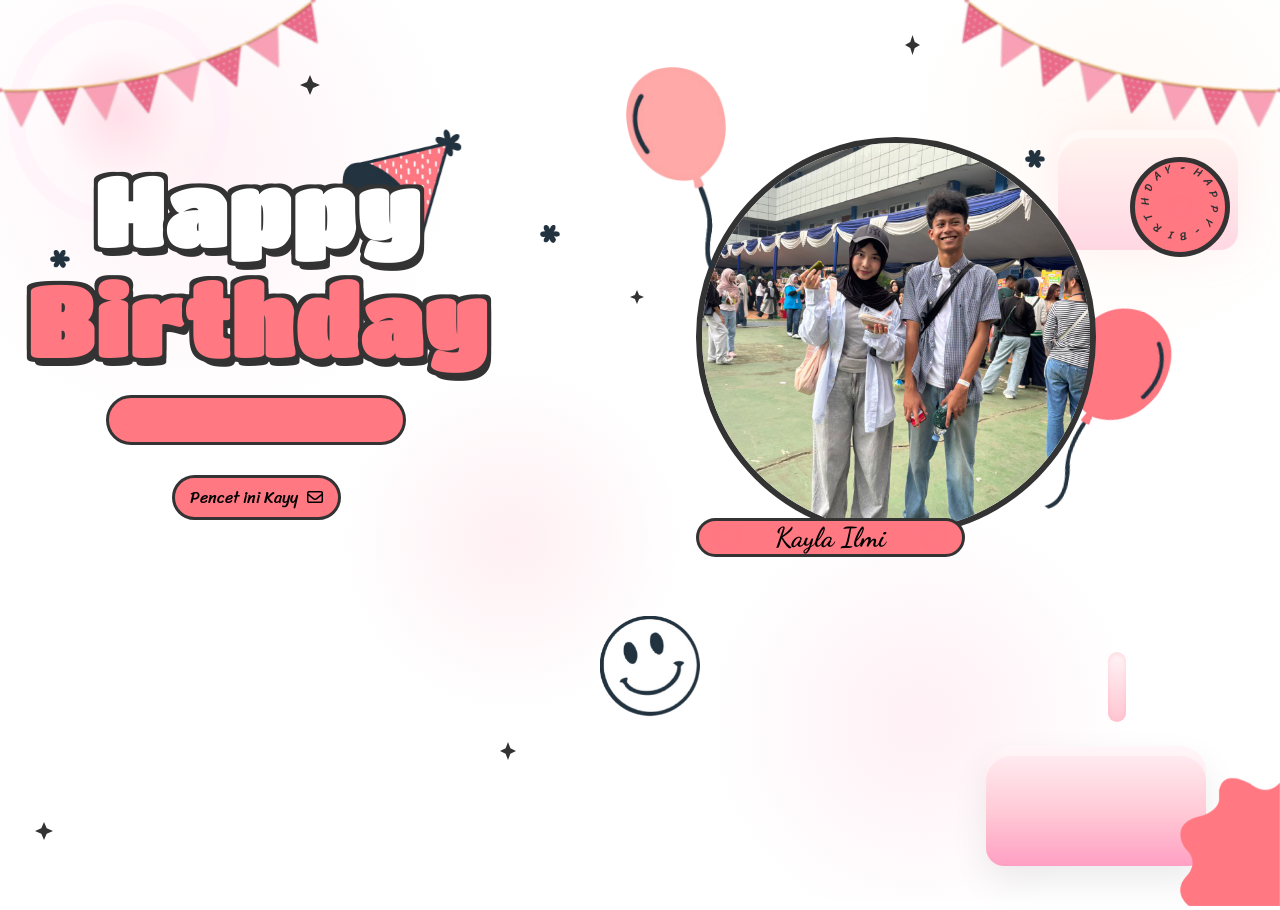
==== index.html @ f827a7b8 "Add files via upload" ====
<!DOCTYPE html>
<html lang="en">

<head>
    <meta charset="UTF-8">
    <meta name="viewport" content="width=device-width, initial-scale=1.0">
    <meta name="title" content="Ulang Tahun Kayla | Aoudumber Bade">
    <meta name="github" content="https://github.com/Aoudumber-Bade">
    <title>Ulang Tahun Kayla</title>
    <link rel="stylesheet" href="style.css">
    <link rel="stylesheet" href="https://cdnjs.cloudflare.com/ajax/libs/font-awesome/6.5.1/css/all.min.css"
        integrity="sha512-DTOQO9RWCH3ppGqcWaEA1BIZOC6xxalwEsw9c2QQeAIftl+Vegovlnee1c9QX4TctnWMn13TZye+giMm8e2LwA=="
        crossorigin="anonymous" referrerpolicy="no-referrer" />
    <link
        href="https://fonts.googleapis.com/css2?family=Dancing+Script:wght@500;700&family=Poppins:wght@400;600&display=swap"
        rel="stylesheet">
    <script src="https://code.jquery.com/jquery-3.7.1.min.js"
        integrity="sha256-/JqT3SQfawRcv/BIHPThkBvs0OEvtFFmqPF/lYI/Cxo=" crossorigin="anonymous"></script>
</head>

<body>
    <div id="wrapper">
        <div class="flag__birthday">
            <img src="./images/1.png" alt="" width="350" class="flag__left">
            <img src="./images/1.png" alt="" width="350" class="flag__right">
        </div>
        <div class="content">
            <div class="left">
                <div class="title">
                    <h1 class="happy">
                        <span style="--t: 4s;">H</span>
                        <span style="--t: 4.2s;">a</span>
                        <span style="--t: 4.4s;">p</span>
                        <span style="--t: 4.6s;">p</span>
                        <span style="--t: 4.8s;">y</span>
                    </h1>
                    <h1 class="birthday">
                        <span style="--t: 5s;">B</span>
                        <span style="--t: 5.2s;">i</span>
                        <span style="--t: 5.4s;">r</span>
                        <span style="--t: 5.6s;">t</span>
                        <span style="--t: 5.8s;">h</span>
                        <span style="--t: 6s;">d</span>
                        <span style="--t: 6.2s;">a</span>
                        <span style="--t: 6.4s;">y</span>
                    </h1>
                    <div class="hat">
                        <img src="./images/hat.png" alt="" width="130">
                    </div>
                </div>
                <div class="date__of__birth">
                    <span></span>
                </div>
                <div class="btn">
                    <button id="btn__letter">
                        <div class="mail">
                            Pencet ini Kayy
                            <i class="fa-regular fa-envelope"></i>
                        </div>
                    </button>

                </div>
            </div>
            <div class="right">
                <div class="box__account">
                    <div class="image">
                        <img src="./images/2026_05_04_00_19_51_IMG_0606.png" alt="">
                    </div>
                    <div class="name">
                        <i class="fa-solid fa-heart"></i>
                        <span>Kayla Ilmi</span>
                        <i class="fa-solid fa-heart"></i>
                    </div>
                    <div class="balloon_one">
                        <img width="100px" src="./images/balloon1.png" alt="">
                    </div>
                    <div class="balloon_two">
                        <img width="100px" src="./images/balloon2.png" alt="">
                    </div>
                </div>
                <div class="cricle">
                    <div class="text__cricle">
                        <span style="--i: 1;">h</span>
                        <span style="--i: 2;">a</span>
                        <span style="--i: 3;">p</span>
                        <span style="--i: 4;">p</span>
                        <span style="--i: 5;">y</span>
                        <span style="--i: 6;">-</span>
                        <span style="--i: 7;">b</span>
                        <span style="--i: 8;">i</span>
                        <span style="--i: 9;">r</span>
                        <span style="--i: 10;">t</span>
                        <span style="--i: 11;">h</span>
                        <span style="--i: 12;">d</span>
                        <span style="--i: 13;">a</span>
                        <span style="--i: 14;">y</span>
                        <span style="--i: 15;">-</span>
                    </div>
                    <i class="fa-solid fa-heart"></i>
                </div>
            </div>
        </div>
        <div class="decorate_star star1" style="--t: 15s;"></div>
        <div class="decorate_star star2" style="--t: 15.2s;"></div>
        <div class="decorate_star star3" style="--t: 15.4s;"></div>
        <div class="decorate_star star4" style="--t: 15.6s;"></div>
        <div class="decorate_star star5" style="--t: 15.8s;"></div>
        <div class="decorate_flower--one" style="--t: 15s;">
            <img width="20" src="./images/decorate_flower.png" alt="">
        </div>
        <div class="decorate_flower--two" style="--t: 15.3s;">
            <img width="20" src="./images/decorate_flower.png" alt="">
        </div>
        <div class="decorate_flower--three" style="--t: 15.6s;">
            <img width="20" src="./images/decorate_flower.png" alt="">
        </div>
        <div class="decorate_bottom">
            <img src="./images/decorate.png" alt="" width="100">
        </div>
        <div class="smiley__icon">
            <img src="./images/smiley_icon.png" alt="" width="100">
        </div>

        <div class="boxMail">
            <i class="fa-solid fa-xmark"></i>
            <div class="boxMail-container">
                <div class="card1">
                    <div class="userImg">
                        <img src="images/2026_05_04_00_19_51_IMG_0606.png" alt="">
                    </div>
                    <h4 class="username">To: Kayla 💖<span class="underline"></span></h4>

                    <h3>Ulang Tahun Kayla</h3>
                    <div class="imageCute">
                        <img src="cute1.png" alt="">
                    </div>
                </div>
                <div class="card2">
                    <div class="card2-content">
                        <h3>To You!</h3>
                        <h2>Happy birthday mpruy
                        </h2>

                        <div class="imageCute2">
                            <img src="cute2.png" alt="">
                        </div>
                    </div>
                </div>
            </div>
        </div>
    </div>

</body>
<script>
    let datetxt = "4 September";
    let datatxtletter = "My love. You are a very special girl. I always silently thank you for coming into my life. Today, I wish you all the best, lots of health, and lots of joy. I always hope we will celebrate many more birthdays like this together. Happy birthday to you.💕";
    let titleLetter = "To you";
    let charArrDate = datetxt.split('');
    let charArrDateLetter = datatxtletter.split('');
    let charArrTitle = titleLetter.split('');
    let currentIndex = 0;
    let currentIndexLetter = 0;
    let currentIndexTitle = 0;
    let date__of__birth = document.querySelector(".date__of__birth span");
    let text__letter = document.querySelector(".text__letter p");

    function playHappyBirthday() {
        const AudioContext = window.AudioContext || window.webkitAudioContext;
        if (!AudioContext) return;
        const ctx = new AudioContext();
        const notes = [
            {freq: 392, duration: 0.25},
            {freq: 392, duration: 0.25},
            {freq: 440, duration: 0.5},
            {freq: 392, duration: 0.5},
            {freq: 523, duration: 0.5},
            {freq: 494, duration: 1},
            {freq: 392, duration: 0.25},
            {freq: 392, duration: 0.25},
            {freq: 440, duration: 0.5},
            {freq: 392, duration: 0.5},
            {freq: 587, duration: 0.5},
            {freq: 523, duration: 1},
            {freq: 392, duration: 0.25},
            {freq: 392, duration: 0.25},
            {freq: 784, duration: 0.5},
            {freq: 659, duration: 0.5},
            {freq: 523, duration: 0.5},
            {freq: 494, duration: 0.5},
            {freq: 440, duration: 1},
            {freq: 698, duration: 0.25},
            {freq: 698, duration: 0.25},
            {freq: 659, duration: 0.5},
            {freq: 523, duration: 0.5},
            {freq: 587, duration: 0.5},
            {freq: 523, duration: 1}
        ];
        let startTime = ctx.currentTime + 0.1;
        let time = 0;
        notes.forEach(({freq, duration}) => {
            const osc = ctx.createOscillator();
            const gain = ctx.createGain();
            osc.frequency.value = freq;
            osc.type = 'triangle';
            gain.gain.setValueAtTime(0.0001, startTime + time);
            gain.gain.exponentialRampToValueAtTime(0.25, startTime + time + 0.02);
            gain.gain.exponentialRampToValueAtTime(0.0001, startTime + time + duration - 0.03);
            osc.connect(gain).connect(ctx.destination);
            osc.start(startTime + time);
            osc.stop(startTime + time + duration);
            time += duration;
        });
    }
    setTimeout(function () {
        timeDatetxt = setInterval(function () {
            if (currentIndex < charArrDate.length) {
                date__of__birth.textContent += charArrDate[currentIndex];
                currentIndex++;
            }
            else {
                let i = document.createElement("i");
                i.className = "fa-solid fa-star"
                document.querySelector(".date__of__birth").prepend(i)
                document.querySelector(".date__of__birth").appendChild(i.cloneNode(true))
                clearInterval(timeDatetxt)
            }
        }, 80)
    }, 6000)

    var intervalContent;
    var intervalTitle;
    $("#btn__letter").on("click", function () {
        $(".box__letter").slideDown()
        setTimeout(function () {
            $(".letter__border").slideDown();
        }, 1000)
        setTimeout(function () {
            intervalTitle = setInterval(function () {
                if (currentIndexTitle < charArrTitle.length) {
                    document.querySelector(".title__letter").textContent += charArrTitle[currentIndexTitle];
                    let i = document.createElement("i");
                    i.className = "fa-solid fa-heart"
                    document.querySelector(".title__letter").appendChild(i)
                    currentIndexTitle++;
                }
                else {
                    clearInterval(intervalTitle)
                }
            }, 70)
        }, 800)
        setTimeout(function () {
            document.querySelector("#heart__letter").classList.add("animationOp");
            document.querySelector(".love__img").classList.add("animationOp");
            document.querySelector("#mewmew").classList.add("animationOp");
        }, 2800)
        setTimeout(function () {
            document.querySelectorAll(".heart").forEach((item) => {
                item.classList.add("animation")
            })
        }, 1800)
        setTimeout(function () {
            playHappyBirthday();
            intervalContent = setInterval(function () {
                if (currentIndexLetter < charArrDateLetter.length) {
                    text__letter.textContent += charArrDateLetter[currentIndexLetter];
                    currentIndexLetter++;
                }
                else {
                    clearInterval(intervalContent)
                }
            }, 30)
        }, 3000)
    })
    $(".close").on("click", function () {
        clearInterval(intervalContent)
        document.querySelector(".title__letter").textContent = "";
        text__letter.textContent = "";
        currentIndexLetter = 0
        currentIndexTitle = 0
        document.querySelector("#heart__letter").classList.remove("animationOp");
        document.querySelector(".love__img").classList.remove("animationOp");
        document.querySelector("#mewmew").classList.remove("animationOp");
        document.querySelectorAll(".heart").forEach((item) => {
            item.classList.remove("animation")
        })
        $(".box__letter").slideUp();
        $(".letter__border").slideUp();
    })



    let mailBox = document.querySelector('.mail')
    let boxmail = document.querySelector('.boxMail')
    var close = document.querySelector('.fa-xmark')
    mailBox.onclick = function () {
        mailBox.classList.toggle('active')
        boxmail.classList.add('active')
    }

    close.addEventListener('click', function () {
        boxmail.classList.remove('active')
    })
</script>

</html>
---- style.css ----
@import url('https://fonts.googleapis.com/css2?family=Coiny&family=Titan+One&display=swap');
@import url('https://fonts.googleapis.com/css2?family=Nerko+One&family=Sriracha&display=swap');
@import url('https://fonts.googleapis.com/css2?family=Dancing+Script:wght@700&display=swap');
*{
    padding: 0;
    margin: 0;
    box-sizing: border-box;
}
:root{
    --color-pink: #feecea;
    --color-white: #fff;
    --color-black: #333;
    --color-text-pink: #FF7882;
    --color-heart: #FF7882;
    --color-bg-letter: #fff8e4;
    --color-border: #DACCBF;
}
html{
    height: 100%;
}
body {
    position: relative;
    font-size: 16px;
    margin: 0;
    padding: 0;
    min-height: 100vh;
    background: linear-gradient(180deg, #ffffff 0%, #ffe8ee 100%);
    background-image: radial-gradient(circle at 15% 18%, rgba(255, 238, 243, 0.77), transparent 20%),
                      radial-gradient(circle at 88% 15%, rgba(255, 246, 239, 0.72), transparent 16%),
                      radial-gradient(circle at 72% 80%, rgba(255, 232, 240, 0.66), transparent 18%),
                      radial-gradient(circle at 40% 60%, rgba(255, 216, 226, 0.4), transparent 18%);
    background-repeat: no-repeat;
    overflow-x: hidden;
}
body::before {
    content: '';
    position: absolute;
    top: 20px;
    left: 24px;
    width: 190px;
    height: 190px;
    background: radial-gradient(circle, rgba(255, 220, 231, 0.92), transparent 50%);
    border-radius: 50%;
    box-shadow: 0 0 0 16px rgba(255, 238, 245, 0.45);
    z-index: 0;
}
body::after {
    content: '';
    position: absolute;
    top: 130px;
    right: 42px;
    width: 180px;
    height: 120px;
    background: linear-gradient(180deg, rgba(255, 245, 240, 0.9) 0%, rgba(255, 209, 223, 0.85) 100%);
    border-radius: 28px 28px 18px 18px;
    box-shadow: inset 0 8px 0 rgba(255, 255, 255, 0.55), 0 0 40px rgba(255, 182, 198, 0.18);
    z-index: 0;
}
#wrapper{
    position: relative;
    background-color: transparent;
    min-height: 100vh;
    overflow: visible;
    z-index: 1;
}
#wrapper::before {
    content: '';
    position: absolute;
    bottom: 34px;
    right: 74px;
    width: 220px;
    height: 120px;
    background: linear-gradient(180deg, #fff0f4 0%, #ffcad6 55%, #ff9fc3 100%);
    border-radius: 26px 26px 18px 18px;
    box-shadow: inset 0 10px 0 rgba(255, 255, 255, 0.4), 0 16px 36px rgba(0, 0, 0, 0.08);
    z-index: 0;
}
#wrapper::after {
    content: '';
    position: absolute;
    bottom: 178px;
    right: 154px;
    width: 18px;
    height: 70px;
    background: linear-gradient(180deg, #fff4f7 0%, #ffc4d1 100%);
    border-radius: 12px;
    box-shadow: inset 0 2px 4px rgba(255, 120, 130, 0.2);
    z-index: 0;
}
body .confetti {
    content: '';
    position: absolute;
    top: 170px;
    left: 80px;
    width: 1px;
    height: 1px;
    box-shadow: 0 0 #fff, 20px 10px #ffb8c4, 40px -20px #ffedf0, 60px 8px #ffd4dc, 80px -12px #ffe9f1, 100px 20px #ffb7c6, 120px -18px #ffe2eb;
    z-index: 0;
}
.flag__birthday{
    display: flex;
    justify-content: space-between;
    transform: translateY(-200px);
    animation: translateYFlag 1s 1s forwards;
}
@keyframes translateYFlag{
    to{
        transform: translateY(-10px);
    }
}
.flag__birthday .flag__left{
    transform: rotate(-10deg) translate(-20px,30px);
}
.flag__birthday .flag__right{
    transform: rotate(10deg) translate(20px,30px) scaleX(-1);
}
.content{
    width: 100%;
    position: relative;
    display: flex;
    padding-top: 3rem;
}
.content .left, .content .right{
    position: relative;
    display: flex;
    flex-direction: column;
    justify-content: center;
    align-items: center;
}
.content .left{
    width: 40%;
}
.content .right{
    width: 60%;
}
.left .btn{
    transform: scale(0);
    animation: scaleCricle 1.2s 8s forwards ease-in-out;
}
#btn__letter{
    position: relative;
    margin-top: 30px;
    background-color: var(--color-text-pink);
    outline: none;
    padding: 5px 15px;
    font-size: 1rem;
    border-radius: 50px;
    border: 3px solid var(--color-black);
    font-family: "Sriracha", cursive;
    display: flex;
    align-items: center;
    justify-content: center;
    cursor: pointer;
    z-index: 2;
    transform: scale(1);
    transition: all .5s ease-in-out;
}
#btn__letter:active{
    transform: scale(0.7);
}
#btn__letter i{
    margin-left: 5px;
}
#btn__letter:hover{
    border-color: var(--color-heart);
    background-color: var(--color-heart);
    color: #fff;
    box-shadow: rgba(0, 0, 0, 0.24) 0px 3px 8px;
}

#btn__letter:hover i{
    animation: rotateHeart 1s infinite linear;
}
@keyframes rotateHeart{
    0%,50%, 100%{
        transform: rotate(0deg);
    }
    25%{
        transform: rotate(12deg);
    }
    75%{
        transform: rotate(-12deg);
    }
}
.title{
    position: relative;
    width: 100%;
    display: flex;
    justify-content: center;
    font-family: "Titan One", sans-serif;
    font-size: 3rem;
    flex-direction: column;
    perspective: 1000px;
}
.title .happy, .title .birthday{
    position: relative;
    text-shadow: 4px 4px var(--color-black), 
                -4px 4px var(--color-black), 
                4px -4px var(--color-black), 
                -4px -4px var(--color-black), 
                4px 8px 0 var(--color-black);
    font-weight: bold;
    display: flex;
    justify-content: center;
}
.title .happy{
    color: var(--color-white);
}
.title .happy span, .title .birthday span{
    transform: translateY(50px);
    opacity: 0;
    visibility: hidden;
    animation: txtTranslateY .5s var(--t) forwards;
}
@keyframes txtTranslateY{
    100%{
        transform: translateY(0);
        opacity: 1;
        visibility: visible;
    }
}
.title .birthday{
    color: var(--color-text-pink);
}

.title .hat{
    position: absolute;
    right: 45px;
    top: -350px;
    transform: rotate(-40deg);
    z-index: -1;
    animation: topHat 2s 4s forwards ease;
}
@keyframes topHat{
    20%, 30%{
        top: -30px;
        transform-origin: left;
        transform: rotate(-40deg);
    }
    35%, 100%{
        top: -30px;
        transform: rotate(0deg);
    }
}
.date__of__birth, .name{
    display: flex;
    justify-content:space-around;
    align-items: center;
    background-color: var(--color-text-pink);
    border-radius: 50px;
    margin-top: 20px;
    font-family: "Sriracha", cursive;
    
}
.date__of__birth{
    border: 3px solid var(--color-black);
    position: relative;
    transform: translateY(-100px);
    z-index: -1;
    opacity: 0;
    visibility: hidden;
    width: 0px;
    animation: dateOfBirth 2.5s 4.5s forwards;
}
@keyframes dateOfBirth{
    20%,40%{
        width: 0px;
        height: 0;
        transform: translateY(0px);
        opacity: 1;
        visibility: visible;
    }
    45%{
        transform: translateY(0px);
        opacity: 1;
        visibility: visible;
        width: 300px;
        height: 0px;
    }
    50%,100%{
        transform: translateY(0px);
        opacity: 1;
        visibility: visible;
        width: 300px;
        height: 50px;
    }
}
.name{
    position: absolute;
    padding: 0px 20px;
    bottom: -20px;
    border: 3px solid var(--color-black);
    font-family: 'Dancing Script', cursive;
}
.date__of__birth span, .name span{
    font-weight: bold;
    margin: 0px 40px;
}
.date__of__birth span{
    font-size: 1.2rem;
}
.name span{
    font-size: 1.7rem;
}
.right .box__account{
    position: relative;
    transform: translateY(700px);
    animation: topBoxImage 3s 4s forwards ease-in;
}
@keyframes topBoxImage{
    to{
        transform: translateY(0);
    }
}
.content .right .image{
    position: relative;
    width: 400px;
    height: 400px;
    border-radius: 50%;
    overflow: hidden;
    display: flex;
    align-items: center;
    border: 6px solid var(--color-black);
}
.content .right .image img{
    width: 100%;
    object-fit: cover;

}
.cricle{
    position: absolute;
    top: 20px;
    right: 50px;
    display: flex;
    justify-content: center;
    align-items: center;
    transform: scale(0);
    animation: scaleCricle 1.5s 7.5s forwards ease-in-out;
}
@keyframes scaleCricle {
    0%{
        transform: scale(0);
    }
    10%{
        transform: scale(1.3);
    }
    20%{
        transform: scale(0.7);
    }
    30%,100%{
        transform: scale(1);
    }

}
.text__cricle{
    width: 100px;
    height: 100px;
    background-color: var(--color-text-pink);
    border-radius: 50%;
    border: 5px solid var(--color-black);
    display: flex;
    justify-content: center;
    align-items: center;
    animation: rotateCricle 2.5s linear infinite;
}
@keyframes rotateCricle{
    to{
        transform: rotate(360deg);
    }
}
.text__cricle span{
    top: 0%;
    left: 50%;
    position: absolute;
    color: var(--color-black);
    transform: rotate(calc(var(--i) * 24deg));
    transform-origin: 0 45px;
    font-family: "Sriracha", cursive;
    text-transform: uppercase;
    font-size: 0.7rem;
}
.fa-heart{
    color: var(--color-heart);
    filter: drop-shadow(0 0 3px var(--color-heart));
    animation: scaleHeart 1s infinite linear;
}
.cricle .fa-heart{
    position: absolute;
    transform: scale(0.85);
}
@keyframes scaleHeart{
    50%{
        transform: scale(1.2);
    }
}
.right .balloon_one{
    position: absolute;
    top: -70px;
    left: -70px;
    animation: balloon1 1s infinite linear;
}
@keyframes balloon1{
    0%, 50%,100%{
        transform-origin: bottom right;
        transform: rotate(0deg);
    }
    25%{
        transform-origin: bottom right;
        transform: rotate(3deg);
    }
    75%{
        transform-origin: bottom right;
        transform: rotate(-3deg);
    }
}
.right .balloon_two{
    position: absolute;
    top: 170px;
    right: -65px;
    z-index: -1;
    transform: rotate(10deg);
    animation: balloon2 1s infinite linear;
}
@keyframes balloon2 {
    0%,50%,100%{
        transform-origin: bottom left;
        transform: rotate(10deg);
    }
    25%{
        transform-origin: bottom left;
        transform: rotate(7deg);
    }
    75%{
        transform-origin: bottom left;
        transform: rotate(13deg);
    }
}

.decorate_star{
    position: absolute;
    transform: scale(0);
    background-color: var(--color-black);
    clip-path: polygon(0 50%, 35% 35%, 50% 0, 65% 35%, 100% 50%, 65% 65%, 50% 100%, 35% 65%);
    animation: scaleCricle 1.5s var(--t) forwards, 
            scaleStar 1s 8s infinite ease-in-out;
}
.decorate_star.star1{
    width: 20px;
    height: 20px;
    top: 75px;
    left: 300px;
}
.decorate_star.star2{
    width: 15px;
    height: 20px;
    top: 35px;
    right: 360px;
}
.decorate_star.star3{
    width: 14px;
    height: 14px;
    top: 290px;
    left: 630px;
}
.decorate_star.star4{
    width: 18px;
    height: 18px;
    bottom: 60px;
    left: 35px;
}
.decorate_star.star5{
    width: 16px;
    height: 18px;
    bottom: 140px;
    left: 500px;
}
@keyframes scaleStar {
    25%{
        transform: scale(0.8);
    }
    50%{
        transform: scale(1.1);
    }
}
.decorate_bottom{
    position: absolute;
    right: 0;
    bottom: -10px;
}
.decorate_flower--one{
    position: absolute;
    top: 250px;
    left: 50px;
    transform: scale(0);
    animation: scaleCricle 3s var(--t) forwards ease-in-out;
}
.decorate_flower--two{
    position: absolute;
    top: 225px;
    left: 540px;
    transform: scale(0);
    animation: scaleCricle 3s var(--t) forwards ease-in-out;
}
.decorate_flower--three{
    position: absolute;
    top: 150px;
    right: 235px;
    transform: scale(0);
    animation: scaleCricle 3s var(--t) forwards ease-in-out;
}
.smiley__icon{
    position: absolute;
    bottom: 180px;
    left: 600px;
    transform: scale(0);
    animation: scaleCricle 3s 15s forwards ease-in-out;
}


.box__letter{
    position: fixed;
    top: 0;
    left: 0;
    background-color: rgba(0,0,0,.5);
    width: 100%;
    height: 100%;
    z-index: 10;
    display: none;
}
.box__letter .letter__border{
    position: absolute;
    width: 55vw;
    height: 450px;
    background-color: var(--color-white);
    border-radius: 27px;
    padding: 17px;
    box-shadow: rgba(0, 0, 0, 0.24) 0px 3px 8px;
    top: 50%;
    left: 50%;
    transform: translate(-50%,-50%);
    display: none;
}
.letter__border .close{
    position: absolute;
    right: -10px;
    top: -10px;
    width: 30px;
    height: 30px;
    background-color: var(--color-white);
    border-radius: 50%;
    display: flex;
    justify-content: center;
    align-items: center;
    box-shadow: rgba(99, 99, 99, 0.2) 0px 2px 8px 0px;
    cursor: pointer;
}
.letter__border .letter{
    width: 100%;
    height: 100%;
    background-color: var(--color-bg-letter);
    border-radius: 10px;
    padding-top: 15px;
}
.letter__border .letter .title__letter{
    text-align: center;
    font-family: 'Dancing Script', cursive;
    font-weight: bold;
    font-size: 2.4rem;
}
.title__letter .fa-solid{
    margin-left: 5px;
    font-size: 1.3rem;
}
.letter__border .letter .content__letter{
    position: relative;
    width: 100%;
    height: 100%;
    display: flex;
    padding-top: 1.5rem;
    padding-bottom: 70px;
}
.letter__border .letter .content__letter .left{
    position: relative;
    width: 50%;
    height: 100%;
    padding: 1.7rem;
    border-right: 3px solid var(--color-border);
}
.content__letter .left #heart__letter{
    opacity: 0;
    width: 100%;
}
#heart__letter.animationOp{
    animation: opacityHeart 1s 1s forwards;
}
@keyframes opacityHeart{
    to{
        opacity: 1;
    }
}
.content__letter .left .heart{
    position: absolute;
    opacity: 0;
}
.content__letter .left .heart.animation{
    animation: scaleHeartLetter 1s var(--t) infinite ease-in-out;
}
@keyframes scaleHeartLetter{
    0%{
        opacity: 1;
        transform: scale(0);
    }
    10%{
        opacity: 1;
        transform: scale(1.3);
    }
    20%{
        opacity: 1;
        transform: scale(0.7);
    }
    30%,100%{
        opacity: 1;
        transform: scale(1);
    }
    
}
.content__letter .left .heart_1{
    top: 90px;
    left: 30px;
}
.content__letter .left .heart_2{
    top: 20px;
    right: 70px;
}
.content__letter .left .heart_3{
    bottom: 50px;
    left: 145px;
}
.content__letter .left .heart_4{
    top: 140px;
    right: 35px;
}
.content__letter .right{
    position: relative;
    width: 50%;
}
.content__letter .right .love__img{
    opacity: 0;
    position: absolute;
    right: 20px;
    top: -100px;
}
.love__img.animationOp{
    animation: opacityHeart 1s 1s forwards;
}
.content__letter .right .text__letter{
    margin-top: 60px;
    padding: 20px 15px 10px 15px;
    font-family: 'Dancing Script', cursive;
    font-size: 1.3rem;
}
.content__letter .right #mewmew{
    position: absolute;
    bottom: 0;
    right: 0;
    opacity: 0;
}
#mewmew.animationOp{
    animation: opacityHeart 1s 1s forwards;
}


#copy {
    position: fixed;
    bottom: 12px;
    left: 50%;
    transform: translateX(-50%);
    font-size: 1rem;
}

#copy a {
    text-decoration: none;
    color: #191919d7;
}

#copy p {
    color: #4275ff;
    text-align: center;
    font-weight: 700;
    cursor: pointer;
}



@media screen and (max-width: 658px)   {

    .flag__birthday .flag__left {
        transform: rotate(-10deg) translate(-119px,3px);
    }

    .flag__birthday .flag__right {
        transform: rotate(10deg) translate(-106px,39px) scaleX(-1);
    }

    .content {
        width: 100%;
        position: relative;
        display: flex;
        flex-direction: column;
        justify-content: center;
        gap: 25px;
        align-items: center;
        padding-top: 2rem;
    }

    .title {
        position: relative;
        width: 100%;
        display: flex;
        justify-content: center;
        font-family: "Titan One", sans-serif;
        font-size: 1.5rem;
        letter-spacing: 8px;
        flex-direction: column;
        perspective: 1000px;
    }

    #btn__letter {
        position: relative;
        margin-top: 17px;
        width: 209px;
        background-color: var(--color-text-pink);
        outline: none;
        padding: 6px 4px;
        font-size: 1rem;
        border-radius: 50px;
        border: 3px solid var(--color-black);
        font-family: "Sriracha", cursive;
        display: flex;
        align-items: center;
        justify-content: center;
        cursor: pointer;
        z-index: 2;
        /* transform: scale(1); */
        transition: all .5s ease-in-out;
    }

    .cricle {
        position: absolute;
        top: 10px;
        right: -54px;
        display: flex;
        justify-content: center;
        align-items: center;
        transform: scale(0);
        animation: scaleCricle 3s 15s forwards ease-in-out;
    }

    .title .hat {
        position: absolute;
        right: -98px;
        top: -51px !important;
        transform: rotate(-40deg);
        z-index: -1;
        animation: topHat 4s 7s forwards ease;
    }

    .box__letter .letter__border {
        position: absolute;
        width: 90vw;
        height: 315px;
        background-color: var(--color-white);
        border-radius: 27px;
        padding: 17px;
        box-shadow: rgba(0, 0, 0, 0.24) 0px 3px 8px;
        top: 50%;
        left: 50%;
        transform: translate(-50%,-50%);
        display: none;
    }

    .letter__border .letter {
        width: 100%;
        height: 100%;
        background-color: var(--color-bg-letter);
        border-radius: 10px;
        padding-top: 15px;
    }

    .letter__border .letter .title__letter {
        text-align: center;
        font-family: 'Dancing Script', cursive;
        font-weight: bold;
        font-size: 1.4rem;
    }

    .letter__border .letter .content__letter {
        position: relative;
        width: 100%;
        height: 100%;
        display: flex;
        padding-top: .7rem;
        padding-bottom: 70px;
    }

    .content__letter .right .text__letter {
        margin-top: -14px;
        padding: 20px 15px 10px 15px;
        font-family: 'Dancing Script', cursive;
        font-size: .8rem;
    }

    .content__letter .right .love__img {
        opacity: 0;
        position: absolute;
        right: 126px;
        top: 167px;
    }

    .love__img img {
 
            width: 84px;

    }

    .content .right .image {
        position: relative;
        width: 200px;
        height: 200px;
        border-radius: 50%;
        overflow: hidden;
        display: flex;
        align-items: center;
        border: 6px solid var(--color-black);
    }

    .name {
        position: absolute;
        padding: 0px 3px;
        bottom: -6px;
        border: 3px solid var(--color-black);
    }

    .name span {
        font-size: 1rem;
    }

    .right .balloon_one {
        position: absolute;
        top: 10px;
        left: -77px;
        animation: balloon1 2s infinite linear;
    }

    .right .balloon_one img{
        width: 76px !important;
    }


}







.boxMail{
    position: fixed;
    background: rgb(0, 0, 0, 0.8);
    width: 100%;
    height: 100%;
    opacity: 0;
    top: 0;
    display: flex;
    justify-content: center;
    align-items: center;
    transform: scale(0.3);
    visibility: hidden;
    transition: all 0.5s;
    z-index: 100000000;
}
.boxMail.active{
    opacity: 1;
    visibility: visible;
    transform: scale(1);
}
.boxMail .boxMail-container{
    position: absolute;
    width: 750px;
    height: 500px;
    display: flex;
    margin: 0;
    transform: scale(0.9);
    -webkit-perspective: 2000px;
    perspective: 2000px;
    transition: all 0.5s;
}
.boxMail .boxMail-container:hover{
    transform: rotate(-5deg);
    filter: drop-shadow(0 0 10px #FF7882);
}
.boxMail .boxMail-container:hover .card1{
    transform: translate(-187px, -250px) rotateY(-140deg);
}
.boxMail .boxMail-container .card1,
.boxMail .boxMail-container .card2{
    position: absolute;
    width: 100%;
    height: 100%;
    top: 50%;
    left: 50%;
    transform: translate(-50%, -50%);
    border: 1px solid black;
}
.boxMail .boxMail-container .card1 {
    position: absolute;
    width: 50%;
    height: 100%;
    background: linear-gradient(to right, #FF7882, #FF7882 63%);
    color: white;
    display: flex;
    justify-content: center;
    align-items: center;
    flex-direction: column;
}
.boxMail-container .card1{
    z-index: 1;
    -webkit-transform-style: preserve-3d;
    transform-style: preserve-3d;
    transform-origin: left;
    transition: all 1s ease-in-out;
}
.boxMail .boxMail-container .card1 .userImg{
    position: relative;
    width: 80px;
    height: 80px;
    background-color: white;
    border-radius: 50%;
    overflow: hidden;
    border: 2px solid white;
    cursor: pointer;
    margin-bottom: 20px;
}
.boxMail .boxMail-container .card1 .userImg img{
    position: absolute;
    object-fit: cover;
    width: calc(100%);
    height: calc(100%);
}
.boxMail .boxMail-container .card1 h3{
    font-family: 'Dancing Script', cursive;
    font-size: 40px;
    text-transform: uppercase;
    width: 80%;
    text-align: center;
    line-height: 1.5;
    letter-spacing: 5px;
    transform: rotate(-5deg);
    text-shadow: 0 0 5px white,
                0 0 10px white;
}
.boxMail .boxMail-container .card2{
    position: relative;
    width: 50%;
    height: 100%;
    background: linear-gradient(to right, #e0e0e0, #ffffff 30%);
    -webkit-transform-style: preserve-3d;
    transform-style: preserve-3d;
    transform-origin: left;
    transition: all 1s;
}
.boxMail .boxMail-container .card2 .card2-content {
    width: 100%;
    height: 100%;
    position: relative;
    background-color: #FF7882;
    transition: all 1s;
    overflow: hidden;
    font-family: "Inter", serif;
    color: #fff;
}
.boxMail .boxMail-container:hover .card2-content{
    transform: translate(20px, 20px);
    box-shadow: -1px -1px 5px rgb(0, 0, 0, 0.4);
}
.boxMail .boxMail-container .card2 h3{
    font-family: 'Dancing Script', cursive;
    padding: 20px 0px 10px 60px;
    opacity: 0;
    visibility: hidden;
    font-size: 25px;
    text-shadow: 0 0 8px #FF7882;
}
.boxMail .boxMail-container .card2:hover h3{
    animation: texth3 3s forwards;
    animation-delay: 2s;
    transition: 1s;
}
@keyframes texth3{
    0%{
        opacity: 1;
        visibility: visible;
        padding: 20px 0px 10px 60px;
    }
    100%{
        opacity: 1;
        visibility: visible;
        padding: 20px 0px 10px 152px; 
    }
}
.boxMail .boxMail-container .card2 h2{
    font-family: 'Dancing Script', cursive;
    padding: 0px 20px;
    text-indent: 20px;
    font-size: 22px;
    opacity: 0;
}
.boxMail .boxMail-container .card2:hover h2{
    animation: texth2 2s forwards;
    animation-delay: 4s;
    transition: 1s;
}
@keyframes texth2{
    0%{
        opacity: 0;
    }
    100%{
        opacity: 1;
    }
}
.boxMail .boxMail-container .card2 .card2-content .imageCute2{
    position: absolute;
    top: 5px;
    left: 20px;
    opacity: 0;
    transition: 1s;
}
.boxMail .boxMail-container .card2 .card2-content:hover .imageCute2{
    animation: cute3 1s linear infinite,
                cute4 3s 2s forwards;
    animation-delay: 2s;
    transition: 1s;
}
@keyframes cute3{
    0%{
        opacity: 1;
        transform: rotate(0deg);
    }
    25%{
        opacity: 1;
        transform: rotate(5deg);
    }
    50%{
        opacity: 1;
        transform: rotate(0deg);
    }
    75%{
        opacity: 1;
        transform: rotate(-5deg);
    }
    100%{
        opacity: 1;
        transform: rotate(0deg);
    }
}
@keyframes cute4{
    0%{
        left: 20px;
    }
    100%{
        left: 100px;
    }
}
.boxMail .boxMail-container .card2 .card2-content .imageCute2 img{
    width: 40px;
}
.boxMail .fa-xmark{
    position: fixed;
    top: 0;
    right: 0;
    font-size: 30px;
    padding: 10px 25px;
    cursor: pointer;
    color: white;
    z-index: 10000000000000000;
}
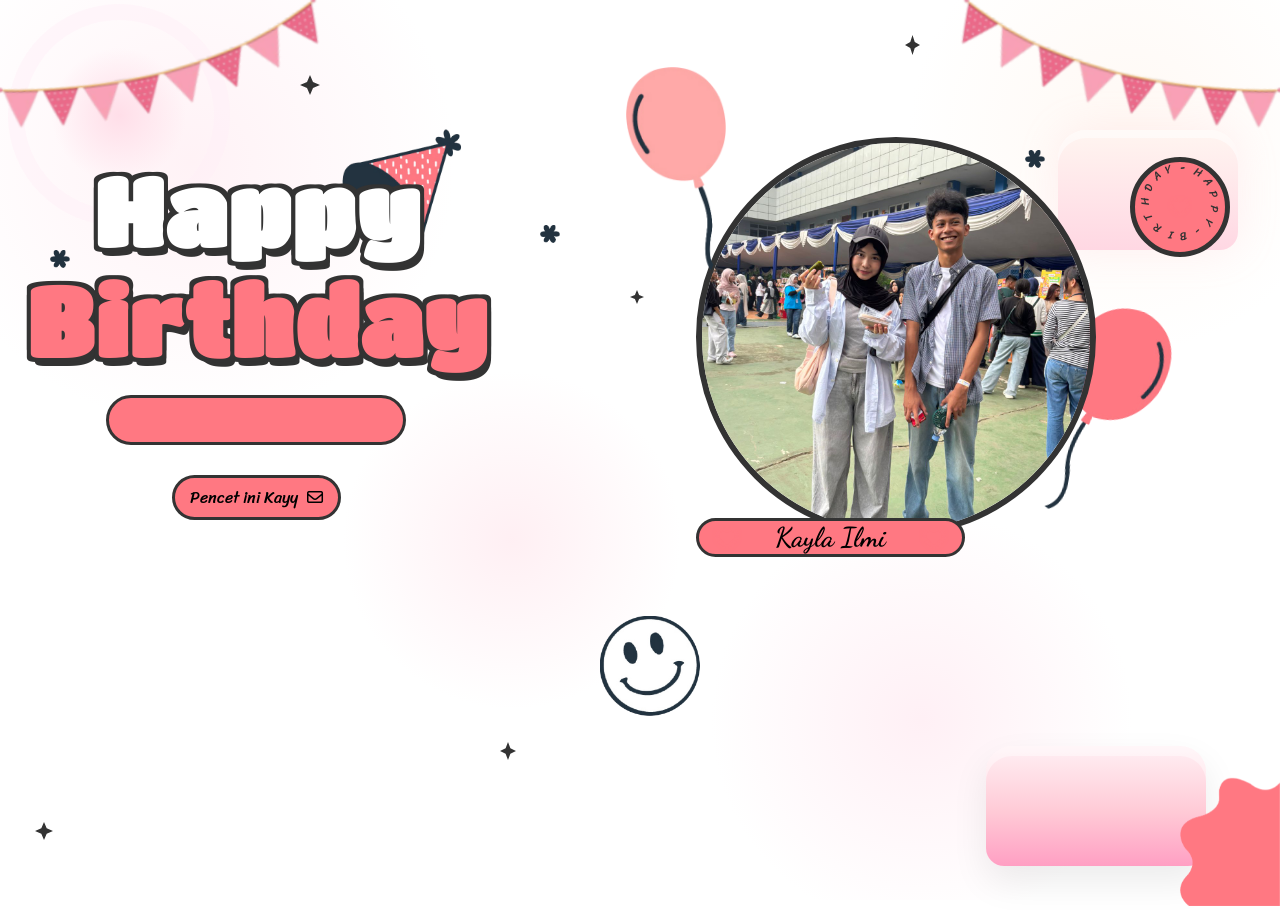
==== commit 759dcc1b: "Add files via upload" ====
--- a/index.html
+++ b/index.html
@@ -4,8 +4,8 @@
 <head>
     <meta charset="UTF-8">
     <meta name="viewport" content="width=device-width, initial-scale=1.0">
-    <meta name="title" content="Ulang Tahun Kayla | Aoudumber Bade">
-    <meta name="github" content="https://github.com/Aoudumber-Bade">
+    <meta name="title" content="Ulang Tahun Kayla">
+    <meta name="author" content="Kayla's Birthday Project">
     <title>Ulang Tahun Kayla</title>
     <link rel="stylesheet" href="style.css">
     <link rel="stylesheet" href="https://cdnjs.cloudflare.com/ajax/libs/font-awesome/6.5.1/css/all.min.css"
@@ -163,11 +163,32 @@
     let currentIndexTitle = 0;
     let date__of__birth = document.querySelector(".date__of__birth span");
     let text__letter = document.querySelector(".text__letter p");
-
-    function playHappyBirthday() {
-        const AudioContext = window.AudioContext || window.webkitAudioContext;
-        if (!AudioContext) return;
-        const ctx = new AudioContext();
+    let audioContext = null;
+    let audioUnlocked = false;
+
+    function ensureAudioContext() {
+        if (!audioContext) {
+            const AudioContextClass = window.AudioContext || window.webkitAudioContext;
+            if (!AudioContextClass) return Promise.resolve(null);
+            audioContext = new AudioContextClass();
+        }
+
+        if (audioContext.state === "suspended") {
+            return audioContext.resume().catch(() => null);
+        }
+
+        return Promise.resolve(audioContext);
+    }
+
+    function unlockAudio() {
+        if (audioUnlocked) return Promise.resolve(audioContext);
+        audioUnlocked = true;
+        return ensureAudioContext();
+    }
+
+    async function playHappyBirthday() {
+        const ctx = await unlockAudio();
+        if (!ctx) return;
         const notes = [
             {freq: 392, duration: 0.25},
             {freq: 392, duration: 0.25},
@@ -229,7 +250,9 @@
 
     var intervalContent;
     var intervalTitle;
-    $("#btn__letter").on("click", function () {
+    $("#btn__letter").on("click", function (event) {
+        event.preventDefault();
+        unlockAudio();
         $(".box__letter").slideDown()
         setTimeout(function () {
             $(".letter__border").slideDown();
@@ -292,10 +315,12 @@
     let mailBox = document.querySelector('.mail')
     let boxmail = document.querySelector('.boxMail')
     var close = document.querySelector('.fa-xmark')
-    mailBox.onclick = function () {
-        mailBox.classList.toggle('active')
-        boxmail.classList.add('active')
+    function openBoxMail(event) {
+        event.preventDefault();
+        boxmail.classList.add('active');
     }
+    mailBox.addEventListener('click', openBoxMail);
+    mailBox.addEventListener('touchend', openBoxMail);
 
     close.addEventListener('click', function () {
         boxmail.classList.remove('active')
--- a/style.css
+++ b/style.css
@@ -75,18 +75,6 @@
     box-shadow: inset 0 10px 0 rgba(255, 255, 255, 0.4), 0 16px 36px rgba(0, 0, 0, 0.08);
     z-index: 0;
 }
-#wrapper::after {
-    content: '';
-    position: absolute;
-    bottom: 178px;
-    right: 154px;
-    width: 18px;
-    height: 70px;
-    background: linear-gradient(180deg, #fff4f7 0%, #ffc4d1 100%);
-    border-radius: 12px;
-    box-shadow: inset 0 2px 4px rgba(255, 120, 130, 0.2);
-    z-index: 0;
-}
 body .confetti {
     content: '';
     position: absolute;
@@ -151,9 +139,13 @@
     align-items: center;
     justify-content: center;
     cursor: pointer;
+    touch-action: manipulation;
     z-index: 2;
     transform: scale(1);
     transition: all .5s ease-in-out;
+}
+#btn__letter .mail {
+    touch-action: manipulation;
 }
 #btn__letter:active{
     transform: scale(0.7);
@@ -692,14 +684,29 @@
 
 
 
-@media screen and (max-width: 658px)   {
-
-    .flag__birthday .flag__left {
-        transform: rotate(-10deg) translate(-119px,3px);
-    }
-
+@media screen and (max-width: 768px)   {
+
+    body {
+        background: linear-gradient(180deg, #ffffff 0%, #fff2f5 100%);
+    }
+
+    body::before,
+    body::after {
+        display: none;
+    }
+
+    .flag__birthday{
+        display: flex;
+        justify-content: center;
+        gap: 10px;
+        transform: translateY(0);
+        margin-top: 12px;
+    }
+
+    .flag__birthday .flag__left,
     .flag__birthday .flag__right {
-        transform: rotate(10deg) translate(-106px,39px) scaleX(-1);
+        transform: rotate(0deg) translate(0, 0) scale(0.7);
+        width: 120px;
     }
 
     .content {
@@ -708,9 +715,13 @@
         display: flex;
         flex-direction: column;
         justify-content: center;
-        gap: 25px;
+        gap: 18px;
         align-items: center;
-        padding-top: 2rem;
+        padding: 1.2rem 0 2.4rem;
+    }
+
+    .content .left, .content .right{
+        width: 100%;
     }
 
     .title {
@@ -719,19 +730,27 @@
         display: flex;
         justify-content: center;
         font-family: "Titan One", sans-serif;
-        font-size: 1.5rem;
-        letter-spacing: 8px;
+        font-size: 2.1rem;
+        letter-spacing: 2px;
         flex-direction: column;
         perspective: 1000px;
     }
 
+    .title .happy, .title .birthday{
+        flex-wrap: wrap;
+    }
+
+    .title .happy span, .title .birthday span{
+        font-size: 2.2rem;
+    }
+
     #btn__letter {
         position: relative;
-        margin-top: 17px;
-        width: 209px;
+        margin-top: 16px;
+        width: min(92vw, 240px);
         background-color: var(--color-text-pink);
         outline: none;
-        padding: 6px 4px;
+        padding: 14px 16px;
         font-size: 1rem;
         border-radius: 50px;
         border: 3px solid var(--color-black);
@@ -741,122 +760,274 @@
         justify-content: center;
         cursor: pointer;
         z-index: 2;
-        /* transform: scale(1); */
         transition: all .5s ease-in-out;
     }
 
-    .cricle {
-        position: absolute;
-        top: 10px;
-        right: -54px;
-        display: flex;
+    .date__of__birth{
+        width: min(86vw, 320px);
+        transform: translateY(0);
+        margin-top: 0;
+        opacity: 1;
+        visibility: visible;
+        height: 50px;
+    }
+
+    .name{
+        position: relative;
+        bottom: 0;
+        margin: 8px auto 0;
+        padding: 0px 18px;
+    }
+
+    .date__of__birth span, .name span{
+        margin: 0 24px;
+    }
+
+    .content .right .image{
+        width: 200px;
+        height: 200px;
+        border: 5px solid var(--color-black);
+    }
+
+    .content .right .image img{
+        width: 100%;
+    }
+
+    .cricle,
+    .right .balloon_one,
+    .right .balloon_two,
+    .decorate_star,
+    .decorate_flower--one,
+    .decorate_flower--two,
+    .decorate_flower--three,
+    .decorate_bottom,
+    .smiley__icon {
+        display: none;
+    }
+
+    .box__account {
+        width: min(88vw, 280px);
+        margin: 0 auto;
+    }
+
+    .right .balloon_one img,
+    .right .balloon_two img {
+        width: 60px !important;
+    }
+
+    .boxMail .boxMail-container {
+        width: 94vw;
+        height: 88vh;
+        max-height: 720px;
+        flex-direction: column;
+    }
+
+    .boxMail .boxMail-container:hover {
+        transform: none;
+        filter: none;
+    }
+
+    .boxMail .boxMail-container .card1,
+    .boxMail .boxMail-container .card2 {
+        position: static;
+        width: 100%;
+        height: auto;
+        top: auto;
+        left: auto;
+        transform: none;
+        border: none;
+    }
+
+    .boxMail .boxMail-container .card1 {
+        width: 100%;
+        background: linear-gradient(to right, #FF7882, #FF7882 63%);
+        padding: 22px 16px;
+        border-radius: 20px 20px 0 0;
+    }
+
+    .boxMail .boxMail-container .card1 .userImg {
+        width: 70px;
+        height: 70px;
+    }
+
+    .boxMail .boxMail-container .card1 h3 {
+        font-size: 30px;
+        letter-spacing: 3px;
+    }
+
+    .boxMail .boxMail-container .card2 .card2-content {
+        width: 100%;
+        height: auto;
+        padding: 18px;
+    }
+
+    .boxMail .boxMail-container .card2 h2 {
+        font-size: 17px;
+        line-height: 1.6;
+    }
+
+    .boxMail .fa-xmark {
+        top: 12px;
+        right: 12px;
+    }
+}
+
+@media screen and (max-width: 480px) and (orientation: portrait) {
+    body {
+        background: linear-gradient(180deg, #ffffff 0%, #fff0f3 100%);
+    }
+
+    body::before,
+    body::after,
+    .confetti,
+    .title .hat,
+    .cricle,
+    .right .balloon_one,
+    .right .balloon_two,
+    .decorate_star,
+    .decorate_flower--one,
+    .decorate_flower--two,
+    .decorate_flower--three,
+    .decorate_bottom,
+    .smiley__icon {
+        display: none !important;
+    }
+
+    .flag__birthday {
         justify-content: center;
+        gap: 12px;
+        margin-top: 12px;
+    }
+
+    .flag__birthday .flag__left,
+    .flag__birthday .flag__right {
+        transform: rotate(0deg) translate(0, 0) scale(0.65);
+        width: 110px;
+    }
+
+    .content {
+        width: 100%;
+        flex-direction: column;
         align-items: center;
-        transform: scale(0);
-        animation: scaleCricle 3s 15s forwards ease-in-out;
-    }
-
-    .title .hat {
-        position: absolute;
-        right: -98px;
-        top: -51px !important;
-        transform: rotate(-40deg);
-        z-index: -1;
-        animation: topHat 4s 7s forwards ease;
-    }
-
-    .box__letter .letter__border {
-        position: absolute;
-        width: 90vw;
-        height: 315px;
-        background-color: var(--color-white);
-        border-radius: 27px;
-        padding: 17px;
-        box-shadow: rgba(0, 0, 0, 0.24) 0px 3px 8px;
-        top: 50%;
-        left: 50%;
-        transform: translate(-50%,-50%);
-        display: none;
-    }
-
-    .letter__border .letter {
+        padding-top: 1rem;
+        gap: 18px;
+    }
+
+    .content .left,
+    .content .right {
+        width: 100%;
+        max-width: 100%;
+    }
+
+    .title {
+        font-size: 1.9rem;
+    }
+
+    .title .happy span,
+    .title .birthday span {
+        font-size: 2rem;
+    }
+
+    #btn__letter {
+        width: min(94vw, 240px);
+        padding: 14px 18px;
+    }
+
+    .date__of__birth {
+        width: min(92vw, 320px);
+        transform: translateY(0);
+        margin-top: 0;
+        opacity: 1;
+        visibility: visible;
+        height: 50px;
+    }
+
+    .date__of__birth span,
+    .name span {
+        margin: 0 18px;
+    }
+
+    .name {
+        position: relative;
+        bottom: 0;
+        margin: 8px auto 0;
+        padding: 10px 14px;
+        border-radius: 32px;
+        border: 3px solid var(--color-black);
+        background: rgba(255,255,255,0.95);
+        width: min(90vw, 280px);
+    }
+
+    .content .right .image {
+        width: 190px;
+        height: 190px;
+        border-width: 4px;
+        margin: 0 auto;
+    }
+
+    .content .right .image img {
         width: 100%;
         height: 100%;
-        background-color: var(--color-bg-letter);
-        border-radius: 10px;
-        padding-top: 15px;
-    }
-
-    .letter__border .letter .title__letter {
-        text-align: center;
-        font-family: 'Dancing Script', cursive;
-        font-weight: bold;
-        font-size: 1.4rem;
-    }
-
-    .letter__border .letter .content__letter {
+        object-fit: cover;
+    }
+
+    .box__account {
+        width: min(92vw, 280px);
+        margin: 0 auto;
+        padding-top: 12px;
+    }
+
+    .boxMail .boxMail-container {
+        width: 94vw;
+        height: 90vh;
+        max-height: 760px;
+        flex-direction: column;
         position: relative;
+        padding: 0;
+    }
+
+    .boxMail .boxMail-container:hover {
+        transform: none;
+        filter: none;
+    }
+
+    .boxMail .boxMail-container .card1,
+    .boxMail .boxMail-container .card2 {
         width: 100%;
-        height: 100%;
-        display: flex;
-        padding-top: .7rem;
-        padding-bottom: 70px;
-    }
-
-    .content__letter .right .text__letter {
-        margin-top: -14px;
-        padding: 20px 15px 10px 15px;
-        font-family: 'Dancing Script', cursive;
-        font-size: .8rem;
-    }
-
-    .content__letter .right .love__img {
-        opacity: 0;
-        position: absolute;
-        right: 126px;
-        top: 167px;
-    }
-
-    .love__img img {
- 
-            width: 84px;
-
-    }
-
-    .content .right .image {
-        position: relative;
-        width: 200px;
-        height: 200px;
-        border-radius: 50%;
-        overflow: hidden;
-        display: flex;
-        align-items: center;
-        border: 6px solid var(--color-black);
-    }
-
-    .name {
-        position: absolute;
-        padding: 0px 3px;
-        bottom: -6px;
-        border: 3px solid var(--color-black);
-    }
-
-    .name span {
-        font-size: 1rem;
-    }
-
-    .right .balloon_one {
-        position: absolute;
-        top: 10px;
-        left: -77px;
-        animation: balloon1 2s infinite linear;
-    }
-
-    .right .balloon_one img{
-        width: 76px !important;
-    }
-
-
+        height: auto;
+        position: static;
+        transform: none;
+        border: none;
+    }
+
+    .boxMail .boxMail-container .card1 {
+        padding: 22px 16px;
+        border-radius: 22px 22px 0 0;
+    }
+
+    .boxMail .boxMail-container .card1 .userImg {
+        width: 70px;
+        height: 70px;
+    }
+
+    .boxMail .boxMail-container .card1 h3 {
+        font-size: 30px;
+        letter-spacing: 2px;
+    }
+
+    .boxMail .boxMail-container .card2 .card2-content {
+        padding: 18px;
+    }
+
+    .boxMail .boxMail-container .card2 h2 {
+        font-size: 17px;
+        line-height: 1.6;
+    }
+
+    .boxMail .fa-xmark {
+        top: 12px;
+        right: 12px;
+    }
 }
 
 
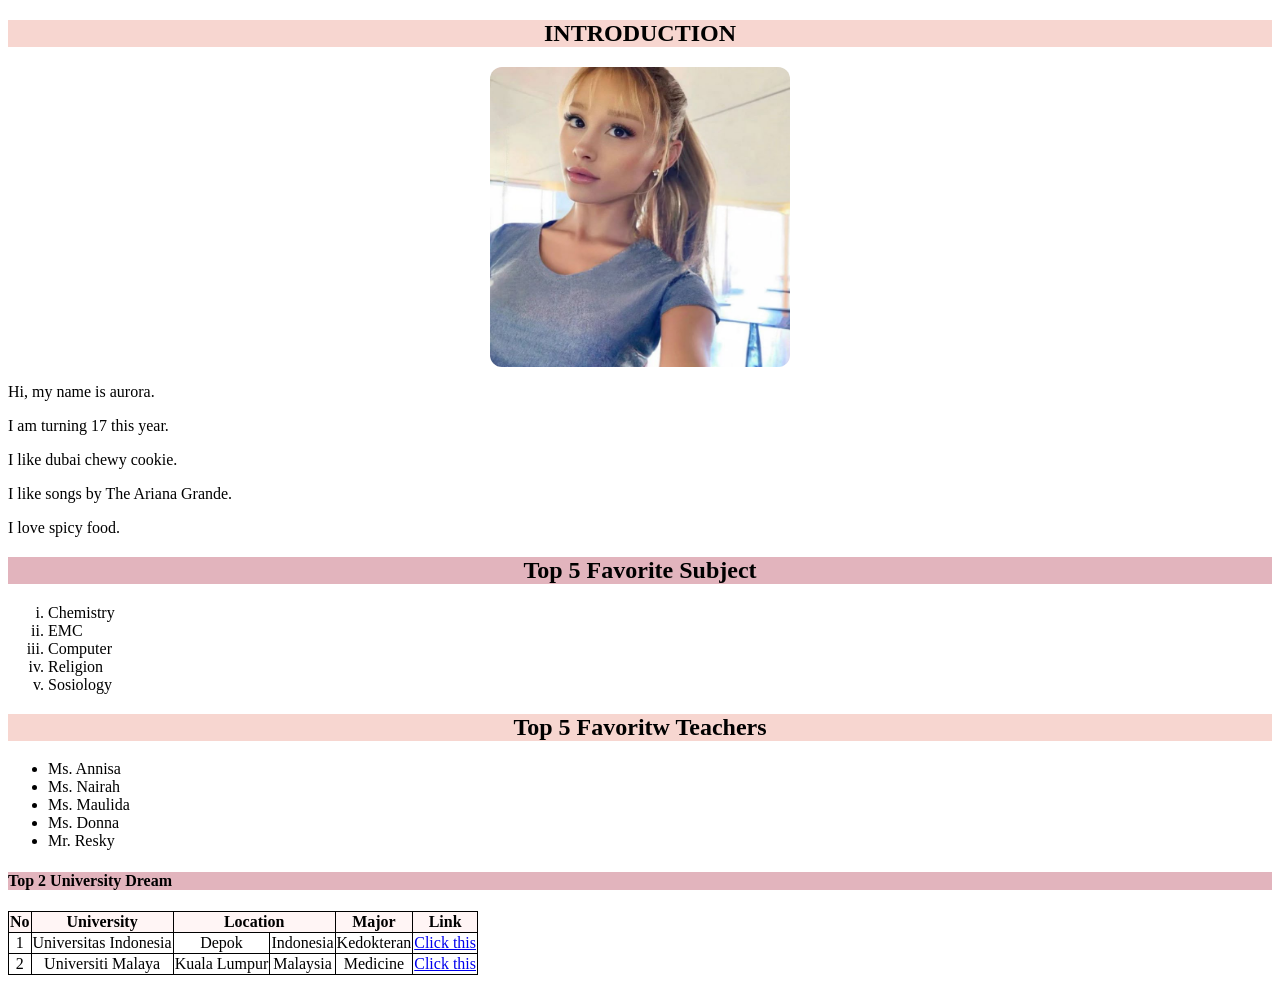
==== commit ff76ddc5: "Add files via upload" ====
--- a/index.html
+++ b/index.html
@@ -1,330 +1,83 @@
 <!DOCTYPE html>
 <html lang="en">
-
 <head>
     <meta charset="UTF-8">
     <meta name="viewport" content="width=device-width, initial-scale=1.0">
-    <meta name="title" content="Ulang Tahun Kayla">
-    <meta name="author" content="Kayla's Birthday Project">
-    <title>Ulang Tahun Kayla</title>
-    <link rel="stylesheet" href="style.css">
-    <link rel="stylesheet" href="https://cdnjs.cloudflare.com/ajax/libs/font-awesome/6.5.1/css/all.min.css"
-        integrity="sha512-DTOQO9RWCH3ppGqcWaEA1BIZOC6xxalwEsw9c2QQeAIftl+Vegovlnee1c9QX4TctnWMn13TZye+giMm8e2LwA=="
-        crossorigin="anonymous" referrerpolicy="no-referrer" />
-    <link
-        href="https://fonts.googleapis.com/css2?family=Dancing+Script:wght@500;700&family=Poppins:wght@400;600&display=swap"
-        rel="stylesheet">
-    <script src="https://code.jquery.com/jquery-3.7.1.min.js"
-        integrity="sha256-/JqT3SQfawRcv/BIHPThkBvs0OEvtFFmqPF/lYI/Cxo=" crossorigin="anonymous"></script>
+    <title>Document</title>
+    <style>
+      table, th, td {
+       border: 1px solid black;
+       border-collapse: collapse;
+        /* background-color: #458393  */
+        width:auto;
+        text-align: center;
+      }
+      th{ 
+        background-color: #FFF5F5;
+      }
+      td{
+        background-color: white;
+      }
+    </style>
 </head>
+<body>
+     <h2 style="background-color:#F7D6D0; color:black; text-align:center">INTRODUCTION</h2>
+  <img src="Ari.jpeg" alt="Ariana-Grande" width="300" height="300" style="border-radius:4% ;display: block;margin-left: auto; margin-right: auto;"> 
+  <p style="color:black">Hi, my name is aurora. </p>
+  <p style="color:black">I am turning 17 this year.</p>
+  <p style="color:black">I like dubai chewy cookie.</p>
+  <p style="color:black">I like songs by The Ariana Grande.</p>
+  <p style="color:black">I love spicy food.</p>
+   
+  <h2 style="color:black;background:#E2B4BD; text-align:center">Top 5 Favorite Subject</h2>
+  <ol type="i">
+    <li>Chemistry</li>
+    <li>EMC</li>
+    <li>Computer</li>
+    <li>Religion</li>
+    <li>Sosiology</li>
+    </ol>
+  <h2 style="color:black;background:#F7D6D0; text-align:center">Top 5 Favoritw Teachers</h2>
+  <ul style="list-style-type: disc;">
+     <li>Ms. Annisa</li>
+     <li>Ms. Nairah</li>
+     <li>Ms. Maulida</li>
+     <li>Ms. Donna</li>
+     <li>Mr. Resky</li>
+   </ul>
+   <!-- This is for tablenya -->
+ <h4 style="background-color:#E2B4BD; color:black">Top 2 University Dream</h4>
+ <table>
+  <!--row untuk header-->
+  <tr>
+    <th>No</th>
+    <th>University</th>
+    <th colspan="2">Location</th>
+    <th>Major</th>
+    <th>Link</th>
+  </tr>
+  <!--rows untuk data-->
+  <tr>
+    <td>1</td>
+    <td>Universitas Indonesia </td>
+    <td>Depok</td>
+    <td>Indonesia</td>
+    <td>Kedokteran</td>
+      <td>
+      <a href="ui.html">Click this </a>
+      </td>
+  </tr>
 
-<body>
-    <div id="wrapper">
-        <div class="flag__birthday">
-            <img src="./images/1.png" alt="" width="350" class="flag__left">
-            <img src="./images/1.png" alt="" width="350" class="flag__right">
-        </div>
-        <div class="content">
-            <div class="left">
-                <div class="title">
-                    <h1 class="happy">
-                        <span style="--t: 4s;">H</span>
-                        <span style="--t: 4.2s;">a</span>
-                        <span style="--t: 4.4s;">p</span>
-                        <span style="--t: 4.6s;">p</span>
-                        <span style="--t: 4.8s;">y</span>
-                    </h1>
-                    <h1 class="birthday">
-                        <span style="--t: 5s;">B</span>
-                        <span style="--t: 5.2s;">i</span>
-                        <span style="--t: 5.4s;">r</span>
-                        <span style="--t: 5.6s;">t</span>
-                        <span style="--t: 5.8s;">h</span>
-                        <span style="--t: 6s;">d</span>
-                        <span style="--t: 6.2s;">a</span>
-                        <span style="--t: 6.4s;">y</span>
-                    </h1>
-                    <div class="hat">
-                        <img src="./images/hat.png" alt="" width="130">
-                    </div>
-                </div>
-                <div class="date__of__birth">
-                    <span></span>
-                </div>
-                <div class="btn">
-                    <button id="btn__letter">
-                        <div class="mail">
-                            Pencet ini Kayy
-                            <i class="fa-regular fa-envelope"></i>
-                        </div>
-                    </button>
-
-                </div>
-            </div>
-            <div class="right">
-                <div class="box__account">
-                    <div class="image">
-                        <img src="./images/2026_05_04_00_19_51_IMG_0606.png" alt="">
-                    </div>
-                    <div class="name">
-                        <i class="fa-solid fa-heart"></i>
-                        <span>Kayla Ilmi</span>
-                        <i class="fa-solid fa-heart"></i>
-                    </div>
-                    <div class="balloon_one">
-                        <img width="100px" src="./images/balloon1.png" alt="">
-                    </div>
-                    <div class="balloon_two">
-                        <img width="100px" src="./images/balloon2.png" alt="">
-                    </div>
-                </div>
-                <div class="cricle">
-                    <div class="text__cricle">
-                        <span style="--i: 1;">h</span>
-                        <span style="--i: 2;">a</span>
-                        <span style="--i: 3;">p</span>
-                        <span style="--i: 4;">p</span>
-                        <span style="--i: 5;">y</span>
-                        <span style="--i: 6;">-</span>
-                        <span style="--i: 7;">b</span>
-                        <span style="--i: 8;">i</span>
-                        <span style="--i: 9;">r</span>
-                        <span style="--i: 10;">t</span>
-                        <span style="--i: 11;">h</span>
-                        <span style="--i: 12;">d</span>
-                        <span style="--i: 13;">a</span>
-                        <span style="--i: 14;">y</span>
-                        <span style="--i: 15;">-</span>
-                    </div>
-                    <i class="fa-solid fa-heart"></i>
-                </div>
-            </div>
-        </div>
-        <div class="decorate_star star1" style="--t: 15s;"></div>
-        <div class="decorate_star star2" style="--t: 15.2s;"></div>
-        <div class="decorate_star star3" style="--t: 15.4s;"></div>
-        <div class="decorate_star star4" style="--t: 15.6s;"></div>
-        <div class="decorate_star star5" style="--t: 15.8s;"></div>
-        <div class="decorate_flower--one" style="--t: 15s;">
-            <img width="20" src="./images/decorate_flower.png" alt="">
-        </div>
-        <div class="decorate_flower--two" style="--t: 15.3s;">
-            <img width="20" src="./images/decorate_flower.png" alt="">
-        </div>
-        <div class="decorate_flower--three" style="--t: 15.6s;">
-            <img width="20" src="./images/decorate_flower.png" alt="">
-        </div>
-        <div class="decorate_bottom">
-            <img src="./images/decorate.png" alt="" width="100">
-        </div>
-        <div class="smiley__icon">
-            <img src="./images/smiley_icon.png" alt="" width="100">
-        </div>
-
-        <div class="boxMail">
-            <i class="fa-solid fa-xmark"></i>
-            <div class="boxMail-container">
-                <div class="card1">
-                    <div class="userImg">
-                        <img src="images/2026_05_04_00_19_51_IMG_0606.png" alt="">
-                    </div>
-                    <h4 class="username">To: Kayla 💖<span class="underline"></span></h4>
-
-                    <h3>Ulang Tahun Kayla</h3>
-                    <div class="imageCute">
-                        <img src="cute1.png" alt="">
-                    </div>
-                </div>
-                <div class="card2">
-                    <div class="card2-content">
-                        <h3>To You!</h3>
-                        <h2>Happy birthday mpruy
-                        </h2>
-
-                        <div class="imageCute2">
-                            <img src="cute2.png" alt="">
-                        </div>
-                    </div>
-                </div>
-            </div>
-        </div>
-    </div>
-
+  <tr>
+    <td>2</td>
+    <td>Universiti Malaya</td>
+    <td>Kuala Lumpur</td>
+    <td>Malaysia</td>
+    <td>Medicine</td>
+     <td>
+      <a href="https://www.um.edu.my/" target="_blank">Click this</a>
+      </td>
+  </tr>
+ </table> 
 </body>
-<script>
-    let datetxt = "4 September";
-    let datatxtletter = "My love. You are a very special girl. I always silently thank you for coming into my life. Today, I wish you all the best, lots of health, and lots of joy. I always hope we will celebrate many more birthdays like this together. Happy birthday to you.💕";
-    let titleLetter = "To you";
-    let charArrDate = datetxt.split('');
-    let charArrDateLetter = datatxtletter.split('');
-    let charArrTitle = titleLetter.split('');
-    let currentIndex = 0;
-    let currentIndexLetter = 0;
-    let currentIndexTitle = 0;
-    let date__of__birth = document.querySelector(".date__of__birth span");
-    let text__letter = document.querySelector(".text__letter p");
-    let audioContext = null;
-    let audioUnlocked = false;
-
-    function ensureAudioContext() {
-        if (!audioContext) {
-            const AudioContextClass = window.AudioContext || window.webkitAudioContext;
-            if (!AudioContextClass) return Promise.resolve(null);
-            audioContext = new AudioContextClass();
-        }
-
-        if (audioContext.state === "suspended") {
-            return audioContext.resume().catch(() => null);
-        }
-
-        return Promise.resolve(audioContext);
-    }
-
-    function unlockAudio() {
-        if (audioUnlocked) return Promise.resolve(audioContext);
-        audioUnlocked = true;
-        return ensureAudioContext();
-    }
-
-    async function playHappyBirthday() {
-        const ctx = await unlockAudio();
-        if (!ctx) return;
-        const notes = [
-            {freq: 392, duration: 0.25},
-            {freq: 392, duration: 0.25},
-            {freq: 440, duration: 0.5},
-            {freq: 392, duration: 0.5},
-            {freq: 523, duration: 0.5},
-            {freq: 494, duration: 1},
-            {freq: 392, duration: 0.25},
-            {freq: 392, duration: 0.25},
-            {freq: 440, duration: 0.5},
-            {freq: 392, duration: 0.5},
-            {freq: 587, duration: 0.5},
-            {freq: 523, duration: 1},
-            {freq: 392, duration: 0.25},
-            {freq: 392, duration: 0.25},
-            {freq: 784, duration: 0.5},
-            {freq: 659, duration: 0.5},
-            {freq: 523, duration: 0.5},
-            {freq: 494, duration: 0.5},
-            {freq: 440, duration: 1},
-            {freq: 698, duration: 0.25},
-            {freq: 698, duration: 0.25},
-            {freq: 659, duration: 0.5},
-            {freq: 523, duration: 0.5},
-            {freq: 587, duration: 0.5},
-            {freq: 523, duration: 1}
-        ];
-        let startTime = ctx.currentTime + 0.1;
-        let time = 0;
-        notes.forEach(({freq, duration}) => {
-            const osc = ctx.createOscillator();
-            const gain = ctx.createGain();
-            osc.frequency.value = freq;
-            osc.type = 'triangle';
-            gain.gain.setValueAtTime(0.0001, startTime + time);
-            gain.gain.exponentialRampToValueAtTime(0.25, startTime + time + 0.02);
-            gain.gain.exponentialRampToValueAtTime(0.0001, startTime + time + duration - 0.03);
-            osc.connect(gain).connect(ctx.destination);
-            osc.start(startTime + time);
-            osc.stop(startTime + time + duration);
-            time += duration;
-        });
-    }
-    setTimeout(function () {
-        timeDatetxt = setInterval(function () {
-            if (currentIndex < charArrDate.length) {
-                date__of__birth.textContent += charArrDate[currentIndex];
-                currentIndex++;
-            }
-            else {
-                let i = document.createElement("i");
-                i.className = "fa-solid fa-star"
-                document.querySelector(".date__of__birth").prepend(i)
-                document.querySelector(".date__of__birth").appendChild(i.cloneNode(true))
-                clearInterval(timeDatetxt)
-            }
-        }, 80)
-    }, 6000)
-
-    var intervalContent;
-    var intervalTitle;
-    $("#btn__letter").on("click", function (event) {
-        event.preventDefault();
-        unlockAudio();
-        $(".box__letter").slideDown()
-        setTimeout(function () {
-            $(".letter__border").slideDown();
-        }, 1000)
-        setTimeout(function () {
-            intervalTitle = setInterval(function () {
-                if (currentIndexTitle < charArrTitle.length) {
-                    document.querySelector(".title__letter").textContent += charArrTitle[currentIndexTitle];
-                    let i = document.createElement("i");
-                    i.className = "fa-solid fa-heart"
-                    document.querySelector(".title__letter").appendChild(i)
-                    currentIndexTitle++;
-                }
-                else {
-                    clearInterval(intervalTitle)
-                }
-            }, 70)
-        }, 800)
-        setTimeout(function () {
-            document.querySelector("#heart__letter").classList.add("animationOp");
-            document.querySelector(".love__img").classList.add("animationOp");
-            document.querySelector("#mewmew").classList.add("animationOp");
-        }, 2800)
-        setTimeout(function () {
-            document.querySelectorAll(".heart").forEach((item) => {
-                item.classList.add("animation")
-            })
-        }, 1800)
-        setTimeout(function () {
-            playHappyBirthday();
-            intervalContent = setInterval(function () {
-                if (currentIndexLetter < charArrDateLetter.length) {
-                    text__letter.textContent += charArrDateLetter[currentIndexLetter];
-                    currentIndexLetter++;
-                }
-                else {
-                    clearInterval(intervalContent)
-                }
-            }, 30)
-        }, 3000)
-    })
-    $(".close").on("click", function () {
-        clearInterval(intervalContent)
-        document.querySelector(".title__letter").textContent = "";
-        text__letter.textContent = "";
-        currentIndexLetter = 0
-        currentIndexTitle = 0
-        document.querySelector("#heart__letter").classList.remove("animationOp");
-        document.querySelector(".love__img").classList.remove("animationOp");
-        document.querySelector("#mewmew").classList.remove("animationOp");
-        document.querySelectorAll(".heart").forEach((item) => {
-            item.classList.remove("animation")
-        })
-        $(".box__letter").slideUp();
-        $(".letter__border").slideUp();
-    })
-
-
-
-    let mailBox = document.querySelector('.mail')
-    let boxmail = document.querySelector('.boxMail')
-    var close = document.querySelector('.fa-xmark')
-    function openBoxMail(event) {
-        event.preventDefault();
-        boxmail.classList.add('active');
-    }
-    mailBox.addEventListener('click', openBoxMail);
-    mailBox.addEventListener('touchend', openBoxMail);
-
-    close.addEventListener('click', function () {
-        boxmail.classList.remove('active')
-    })
-</script>
-
 </html>
